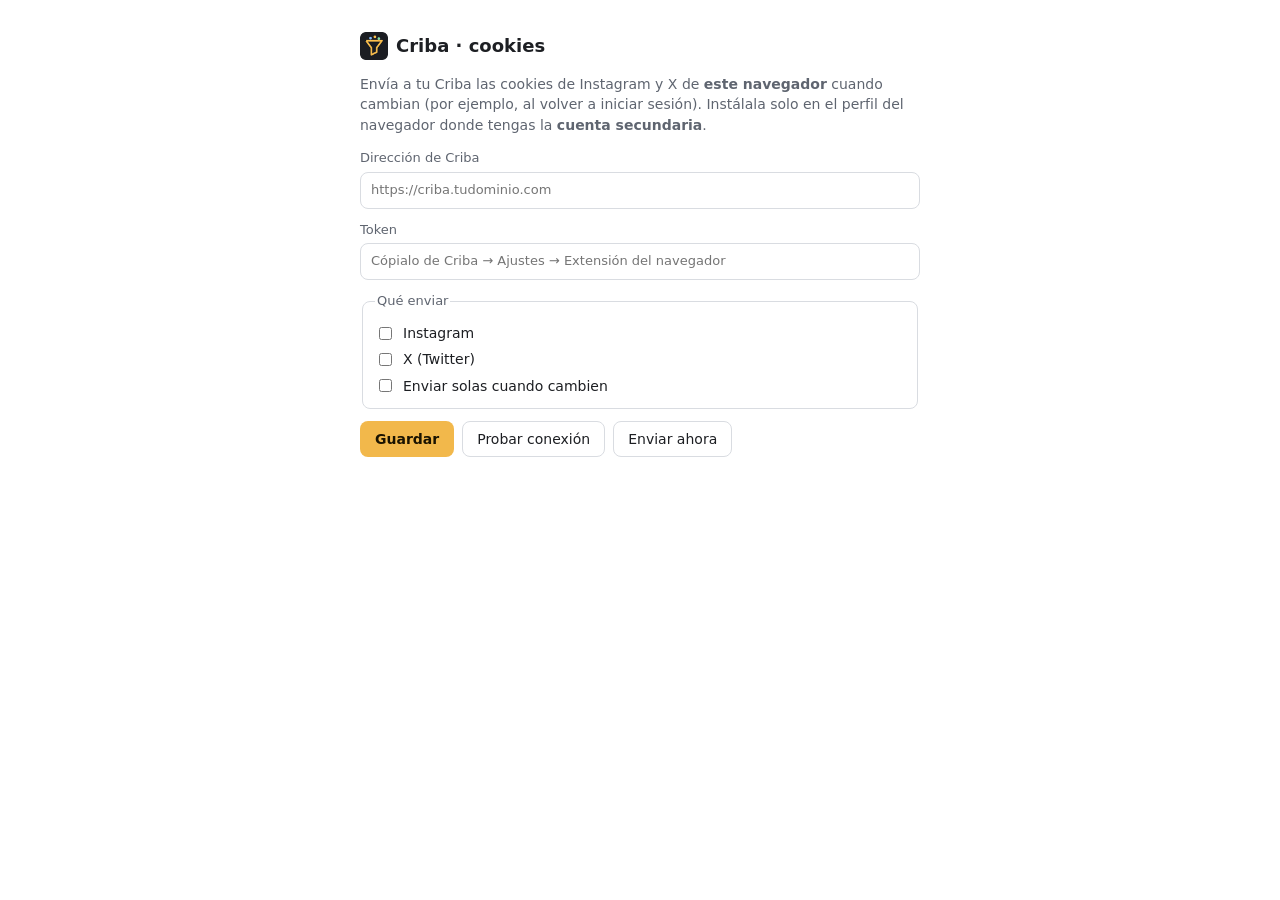
==== extension/options.html @ e9367722 "Extensión «Criba · cookies» para Chrome/Edge/Brave y Firefox Manda a Criba las cookies de Instagram " ====
<!doctype html>
<html lang="es">
<head>
<meta charset="utf-8">
<title>Criba · cookies</title>
<link rel="stylesheet" href="style.css">
</head>
<body class="page">
  <h1><img src="icons/icon48.png" alt=""> Criba · cookies</h1>
  <p class="muted">Envía a tu Criba las cookies de Instagram y X de <b>este navegador</b> cuando cambian (por ejemplo, al
  volver a iniciar sesión). Instálala solo en el perfil del navegador donde tengas la <b>cuenta secundaria</b>.</p>

  <label>Dirección de Criba
    <input id="url" placeholder="https://criba.tudominio.com">
  </label>
  <label>Token
    <input id="token" placeholder="Cópialo de Criba → Ajustes → Extensión del navegador">
  </label>
  <fieldset>
    <legend>Qué enviar</legend>
    <label class="check"><input type="checkbox" id="site-instagram"> Instagram</label>
    <label class="check"><input type="checkbox" id="site-x"> X (Twitter)</label>
    <label class="check"><input type="checkbox" id="auto"> Enviar solas cuando cambien</label>
  </fieldset>
  <div class="row">
    <button id="save" class="primary">Guardar</button>
    <button id="test">Probar conexión</button>
    <button id="now">Enviar ahora</button>
  </div>
  <p id="msg"></p>
  <script src="options.js"></script>
</body>
</html>
---- extension/style.css ----
:root { --bg: #ffffff; --text: #1d1f23; --muted: #5f6570; --line: #d9dce1; --accent: #f2b84b; --ok: #1e8e3e; --bad: #d93025; }
@media (prefers-color-scheme: dark) {
  :root { --bg: #1b1d22; --text: #eceef2; --muted: #9aa0ab; --line: #2c2f36; --ok: #4cc38a; --bad: #ff7b72; }
}
body { background: var(--bg); color: var(--text); font: 14px/1.45 system-ui, -apple-system, "Segoe UI", sans-serif; margin: 0; }
.page { max-width: 560px; margin: 32px auto; padding: 0 16px; }
.popup { width: 320px; padding: 14px; }
h1 { font-size: 18px; display: flex; align-items: center; gap: 8px; margin: 0 0 12px; }
h1 img { width: 28px; height: 28px; }
.muted { color: var(--muted); }
label { display: block; margin: 12px 0; color: var(--muted); font-size: 13px; }
input:not([type]) , input[type=text] { display: block; width: 100%; box-sizing: border-box; margin-top: 4px; padding: 8px 10px;
  border: 1px solid var(--line); border-radius: 8px; background: transparent; color: var(--text); font: inherit; }
fieldset { border: 1px solid var(--line); border-radius: 8px; padding: 6px 12px; }
legend { color: var(--muted); font-size: 13px; }
.check { display: flex; align-items: center; gap: 8px; color: var(--text); font-size: 14px; margin: 6px 0; }
.row { display: flex; gap: 8px; flex-wrap: wrap; margin-top: 12px; }
button { font: inherit; padding: 7px 14px; border-radius: 8px; border: 1px solid var(--line); background: transparent;
  color: var(--text); cursor: pointer; }
button.primary { background: var(--accent); color: #1a1300; border-color: transparent; font-weight: 600; }
button:disabled { opacity: .6; }
.ok { color: var(--ok); }
.bad { color: var(--bad); }
#status p { margin: 6px 0; }
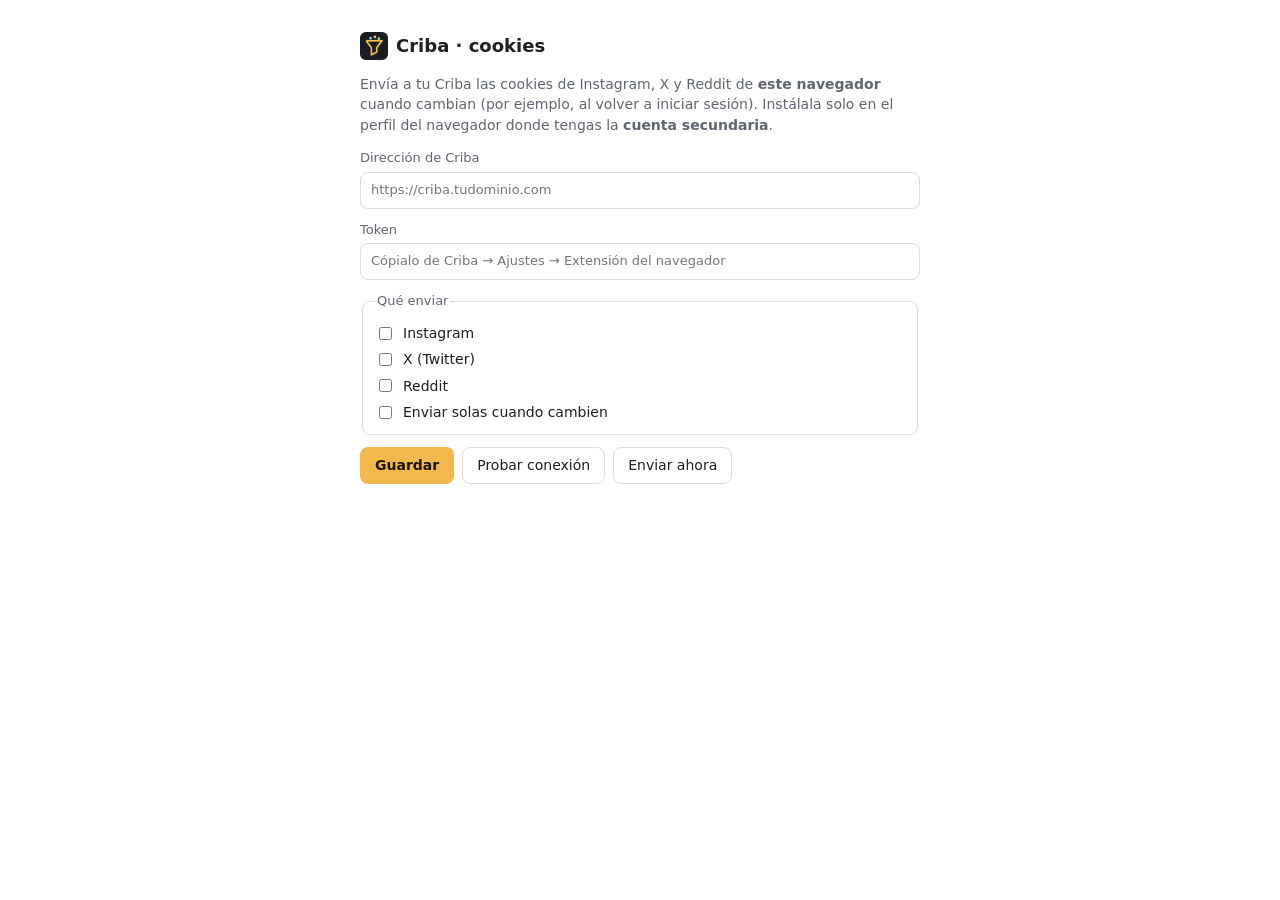
==== commit 36afc9d3: "Extensión 1.1.0: también cookies de Reddit La extensión puede enviar las cookies de Reddit (sesión: " ====
--- a/extension/options.html
+++ b/extension/options.html
@@ -7,7 +7,7 @@
 </head>
 <body class="page">
   <h1><img src="icons/icon48.png" alt=""> Criba · cookies</h1>
-  <p class="muted">Envía a tu Criba las cookies de Instagram y X de <b>este navegador</b> cuando cambian (por ejemplo, al
+  <p class="muted">Envía a tu Criba las cookies de Instagram, X y Reddit de <b>este navegador</b> cuando cambian (por ejemplo, al
   volver a iniciar sesión). Instálala solo en el perfil del navegador donde tengas la <b>cuenta secundaria</b>.</p>
 
   <label>Dirección de Criba
@@ -20,6 +20,7 @@
     <legend>Qué enviar</legend>
     <label class="check"><input type="checkbox" id="site-instagram"> Instagram</label>
     <label class="check"><input type="checkbox" id="site-x"> X (Twitter)</label>
+    <label class="check"><input type="checkbox" id="site-reddit"> Reddit</label>
     <label class="check"><input type="checkbox" id="auto"> Enviar solas cuando cambien</label>
   </fieldset>
   <div class="row">
